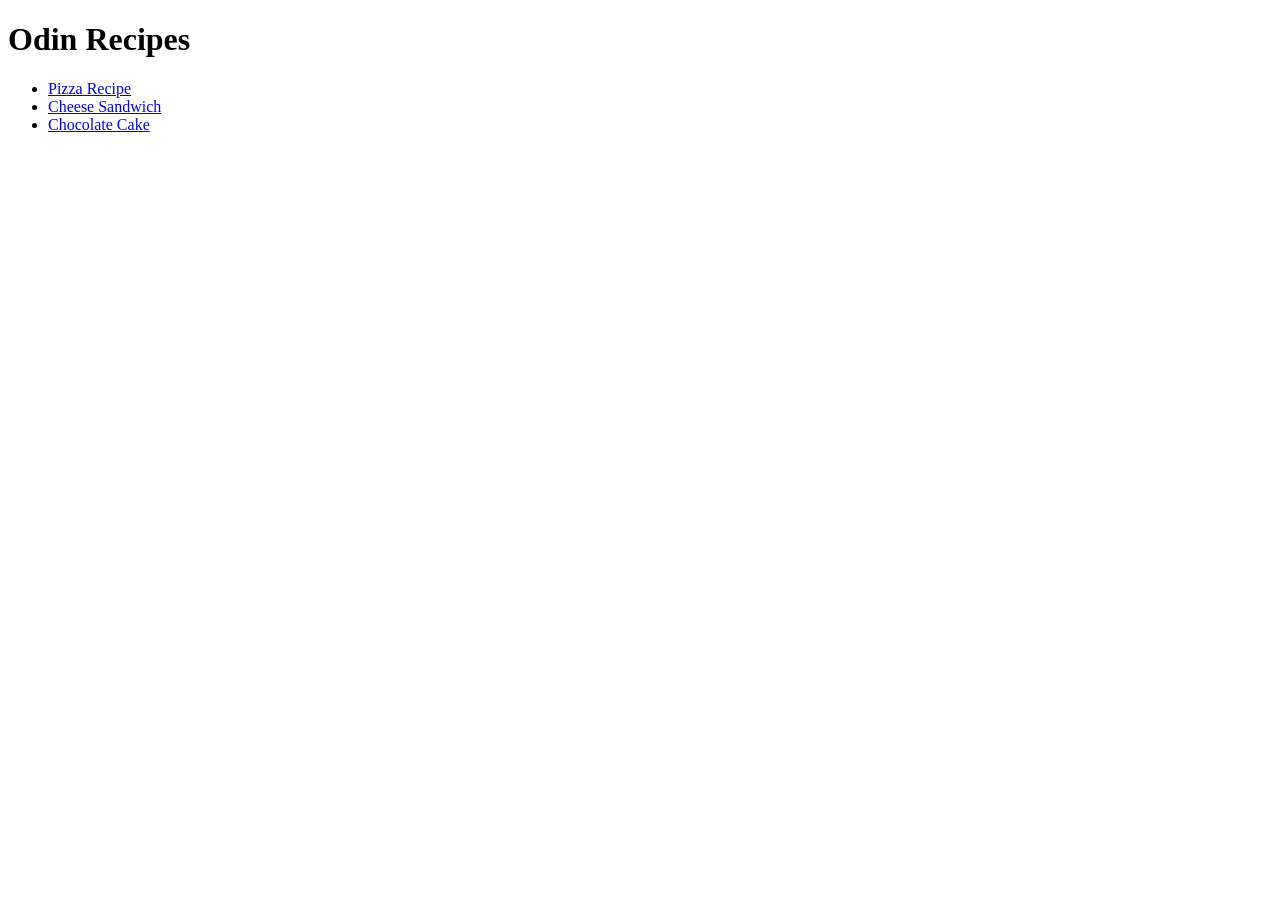
==== index.html @ 1d25f268 "Initial commit" ====
<!DOCTYPE html>
<html lang="en">
<head>
    <meta charset="UTF-8">
    <meta name="viewport" content="width=device-width, initial-scale=1.0">
    <title>First Odin Project</title>
</head>
<body>
    <h1>Odin Recipes</h1>
    <ul>
        <li><a href="./recipes/pizza.html">Pizza Recipe</a></li>
        <li><a href="./recipes/cheese.html">Cheese Sandwich</a></li>
        <li><a href="./recipes/choco.html">Chocolate Cake</a></li>
    </ul>
</body>
</html>
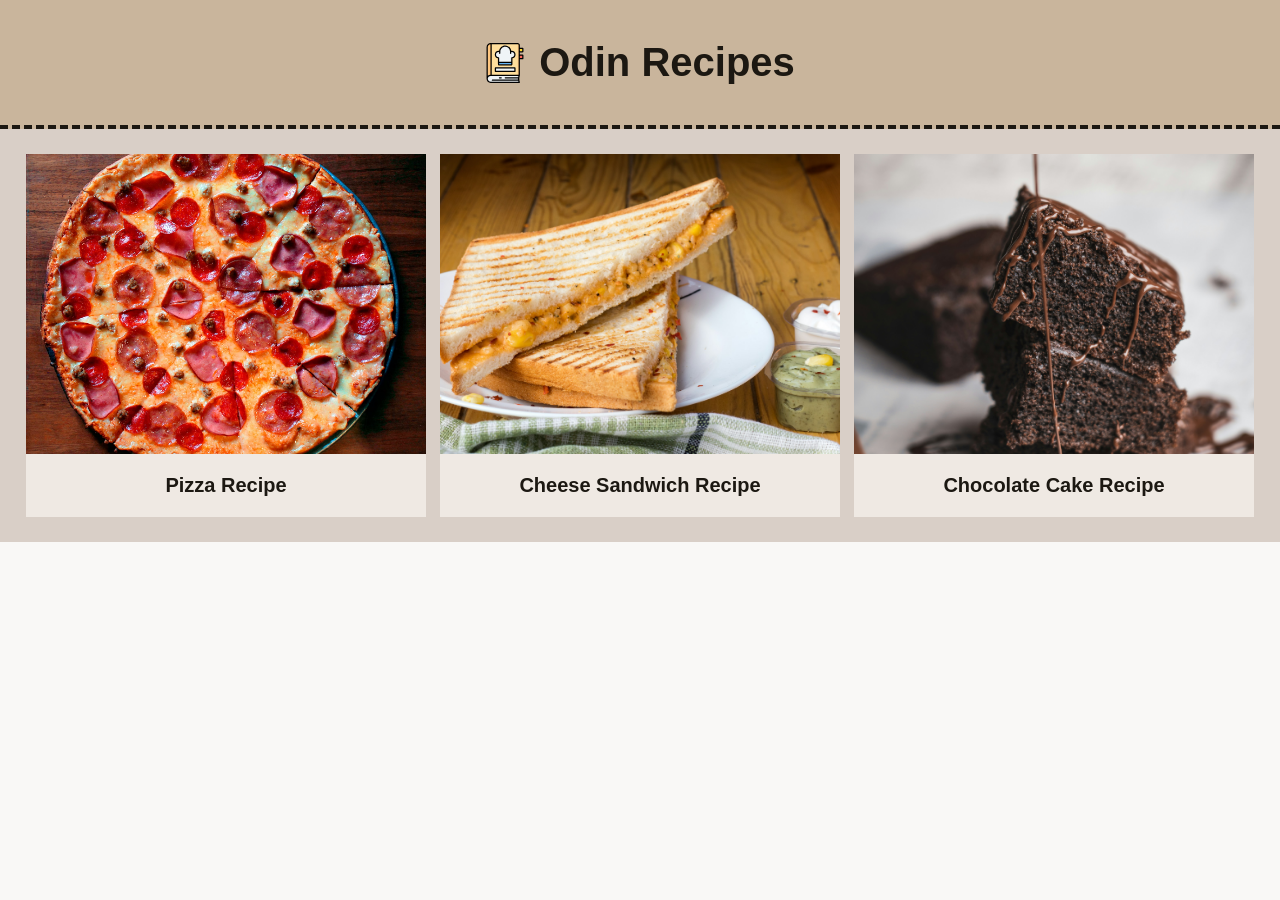
==== commit 2560805d: "Style landing page" ====
--- a/index.html
+++ b/index.html
@@ -3,14 +3,38 @@
 <head>
     <meta charset="UTF-8">
     <meta name="viewport" content="width=device-width, initial-scale=1.0">
+    <link rel="stylesheet" href="./css/home.css">
     <title>First Odin Project</title>
 </head>
 <body>
-    <h1>Odin Recipes</h1>
-    <ul>
-        <li><a href="./recipes/pizza.html">Pizza Recipe</a></li>
-        <li><a href="./recipes/cheese.html">Cheese Sandwich</a></li>
-        <li><a href="./recipes/choco.html">Chocolate Cake</a></li>
-    </ul>
+    <div class="header">
+        <img class="image" src="./img/recipe-icon.svg" alt="recipe icon" height="20px" width="20px">
+        <h1 class="title">Odin Recipes</h1>
+    </div>
+
+    <div class="selection">
+        <ul class="list">
+            <li class="pizza card">
+                <a class="link" href="./recipes/pizza.html">
+                    <img class="image" src="./img/pizza.jpg" alt="pepperoni pizza" height="auto" width="300px">
+                    <p class="text">Pizza Recipe</p>
+                </a> 
+            </li>
+
+            <li class="cheese card">
+                <a class="link" href="./recipes/cheese.html">
+                    <img class="image" src="./img/cheese.jpg" alt="cheese sandwich" height="auto" width="300px">
+                    <p class="text">Cheese Sandwich Recipe</p>
+                </a>
+            </li>
+
+            <li class="choco card">
+                <a class="link" href="./recipes/choco.html">
+                    <img class="image" src="./img/choco.jpg" alt="chocolate cake" height="auto" width="300px">
+                    <p class="text">Chocolate Cake Recipe</p>
+                </a>
+            </li>
+        </ul>
+    </div>
 </body>
 </html>
--- a/css/home.css
+++ b/css/home.css
@@ -0,0 +1,79 @@
+* {
+    box-sizing: border-box;
+    padding: 0px;
+    margin: 0px;
+}
+
+body {
+    background-color: #F9F8F6;
+}
+
+.header {
+    background-color: #C9B59C;
+    border-bottom-style: dashed;
+    border-bottom-color: #1c1812;
+    border-width: 4px;
+    text-align: center;
+    padding: 40px;
+}
+
+.header .title {
+    display: inline-block;
+    vertical-align: middle;
+    font-family: sans-serif;
+    font-size: 40px;
+    color: #1c1812;
+    margin-left: 10px;
+}
+
+.header .image {
+    display: inline-block;
+    vertical-align: middle;
+    height: 40px;
+    width: auto;
+}
+
+.selection {
+    background-color: #D9CFC7;
+    padding: 20px;
+}
+
+.selection .list {
+    display: block;
+    text-align: center;
+    list-style-type: none;
+}
+
+.list .card {
+    display: inline-block;
+    background-color: #EFE9E3;
+    margin: 5px;
+    vertical-align: middle;
+    text-align: center;
+}
+
+.link {
+    text-decoration: none;
+    transition: filter 0.3s ease;
+}
+
+.link:hover {
+    filter: brightness(0.8);
+}
+
+.link .image {
+    display: block;
+    height: 300px;
+    width: 400px;
+    object-fit: cover;
+}
+
+.link .text {
+    display: block;
+    color: #1c1812;
+    font-family: sans-serif;
+    font-size: 20px;
+    font-weight: bold;
+    background-color: #EFE9E3;
+    padding: 20px;
+}
